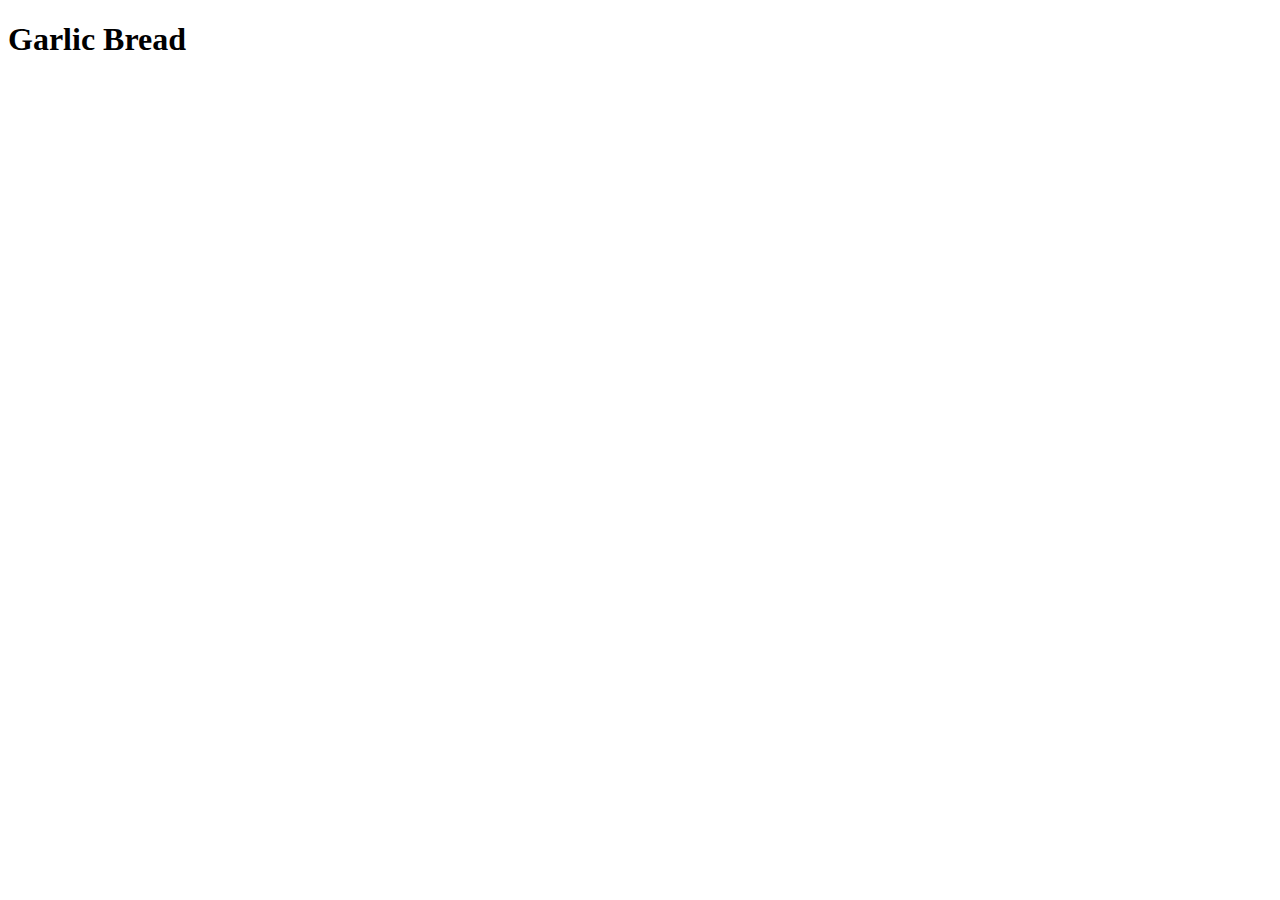
==== recipes/garlic-bread.html @ 3c8dd17a "Rename file" ====
<!DOCTYPE html>
<html lang="en">
<head>
    <meta charset="UTF-8">
    <meta name="viewport" content="width=device-width, initial-scale=1.0">
    <title>Garlic Bread</title>
</head>
<body>
    <h1>Garlic Bread</h1>
</body>
</html>
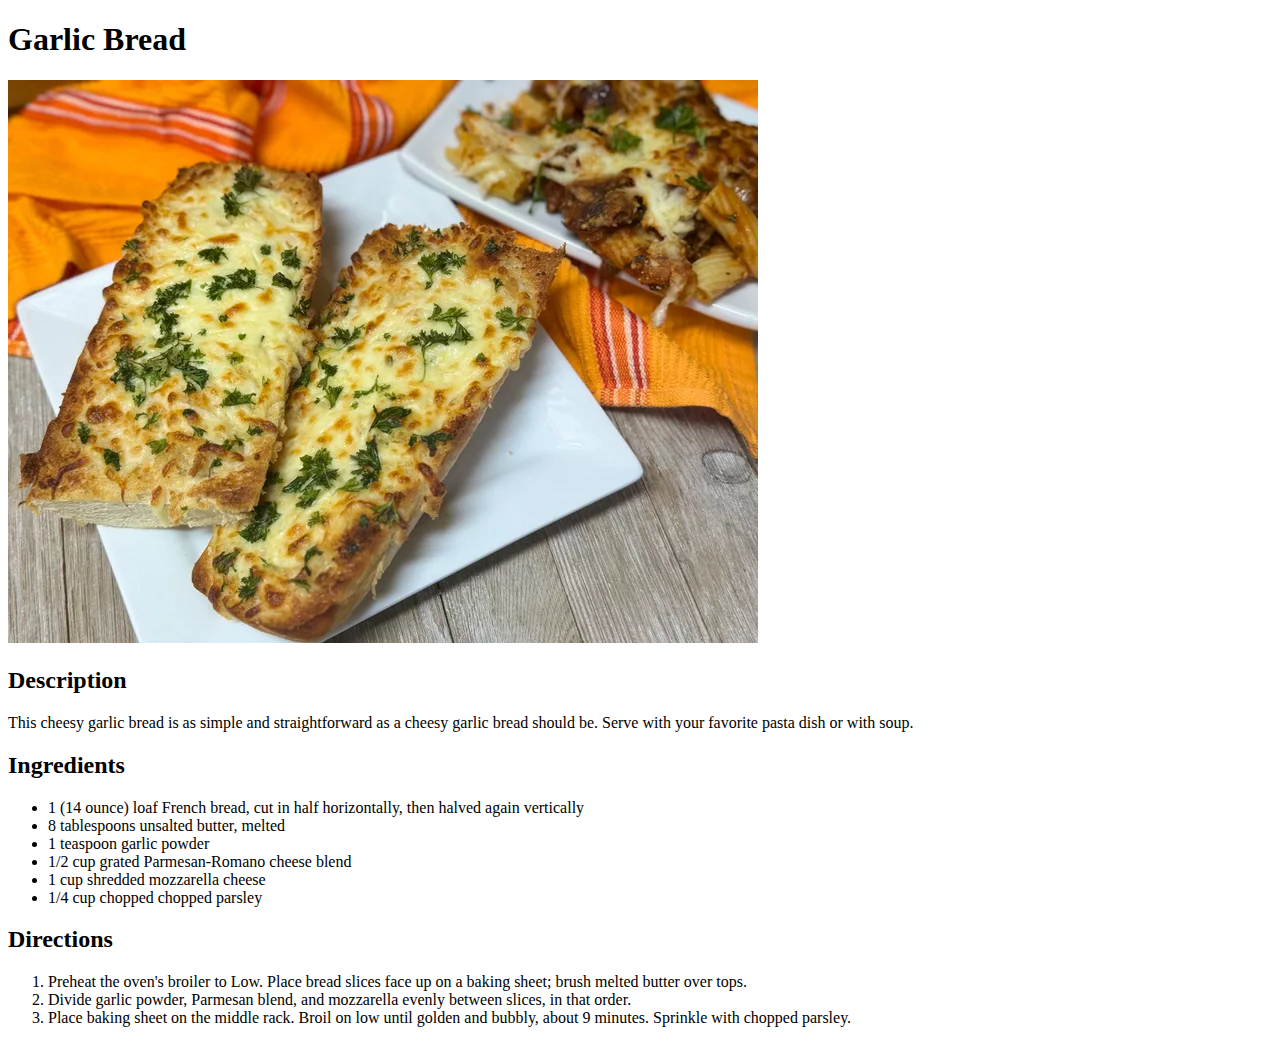
==== commit 3c6d9425: "Add image, description, ingredirents & directions" ====
--- a/recipes/garlic-bread.html
+++ b/recipes/garlic-bread.html
@@ -7,5 +7,27 @@
 </head>
 <body>
     <h1>Garlic Bread</h1>
+    
+    <img src="../images/garlic-bread.webp">
+    
+    <h2>Description</h2>
+    <p>This cheesy garlic bread is as simple and straightforward as a cheesy garlic bread should be. Serve with your favorite pasta dish or with soup.</p>
+    
+    <h2>Ingredients</h2>
+    <ul>
+        <li>1 (14 ounce) loaf French bread, cut in half horizontally, then halved again vertically</li>
+        <li>8 tablespoons unsalted butter, melted</li>
+        <li>1 teaspoon garlic powder</li>
+        <li>1/2 cup grated Parmesan-Romano cheese blend</li>
+        <li>1 cup shredded mozzarella cheese</li>
+        <li>1/4 cup chopped chopped parsley</li>
+    </ul>
+
+    <h2>Directions</h2>
+    <ol>
+        <li>Preheat the oven's broiler to Low. Place bread slices face up on a baking sheet; brush melted butter over tops.</li>
+        <li>Divide garlic powder, Parmesan blend, and mozzarella evenly between slices,  in that order.</li>
+        <li>Place baking sheet on the middle rack. Broil on low until golden and bubbly, about 9 minutes. Sprinkle with chopped parsley.</li>
+    </ol>
 </body>
 </html>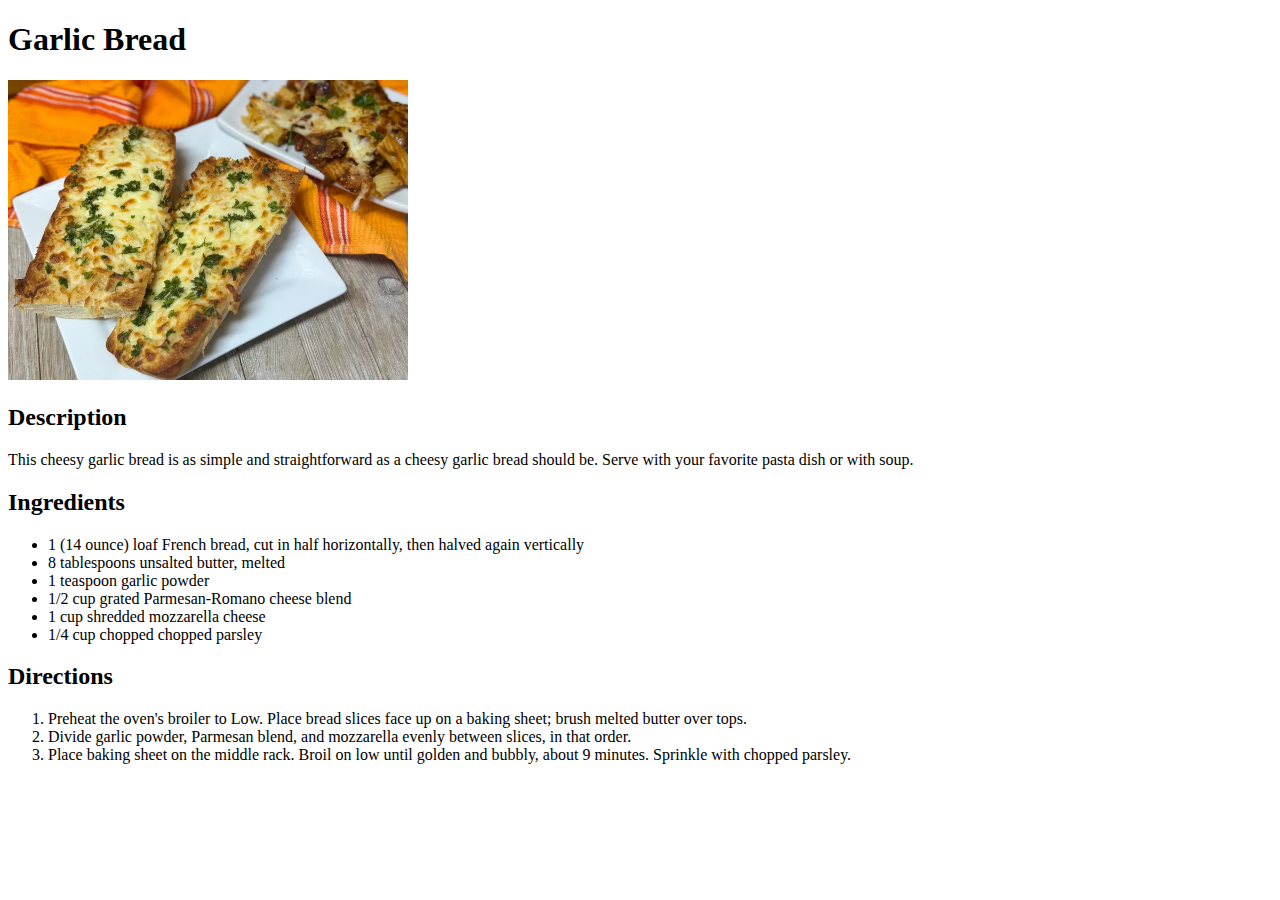
==== commit 10d71b1f: "Add height attribute to images" ====
--- a/recipes/garlic-bread.html
+++ b/recipes/garlic-bread.html
@@ -3,12 +3,12 @@
 <head>
     <meta charset="UTF-8">
     <meta name="viewport" content="width=device-width, initial-scale=1.0">
-    <title>Garlic Bread</title>
+    <title>Odin Recipes | Garlic Bread</title>
 </head>
 <body>
     <h1>Garlic Bread</h1>
     
-    <img src="../images/garlic-bread.webp">
+    <img src="../images/garlic-bread.webp" alt="garlic-bread" height="300">
     
     <h2>Description</h2>
     <p>This cheesy garlic bread is as simple and straightforward as a cheesy garlic bread should be. Serve with your favorite pasta dish or with soup.</p>
